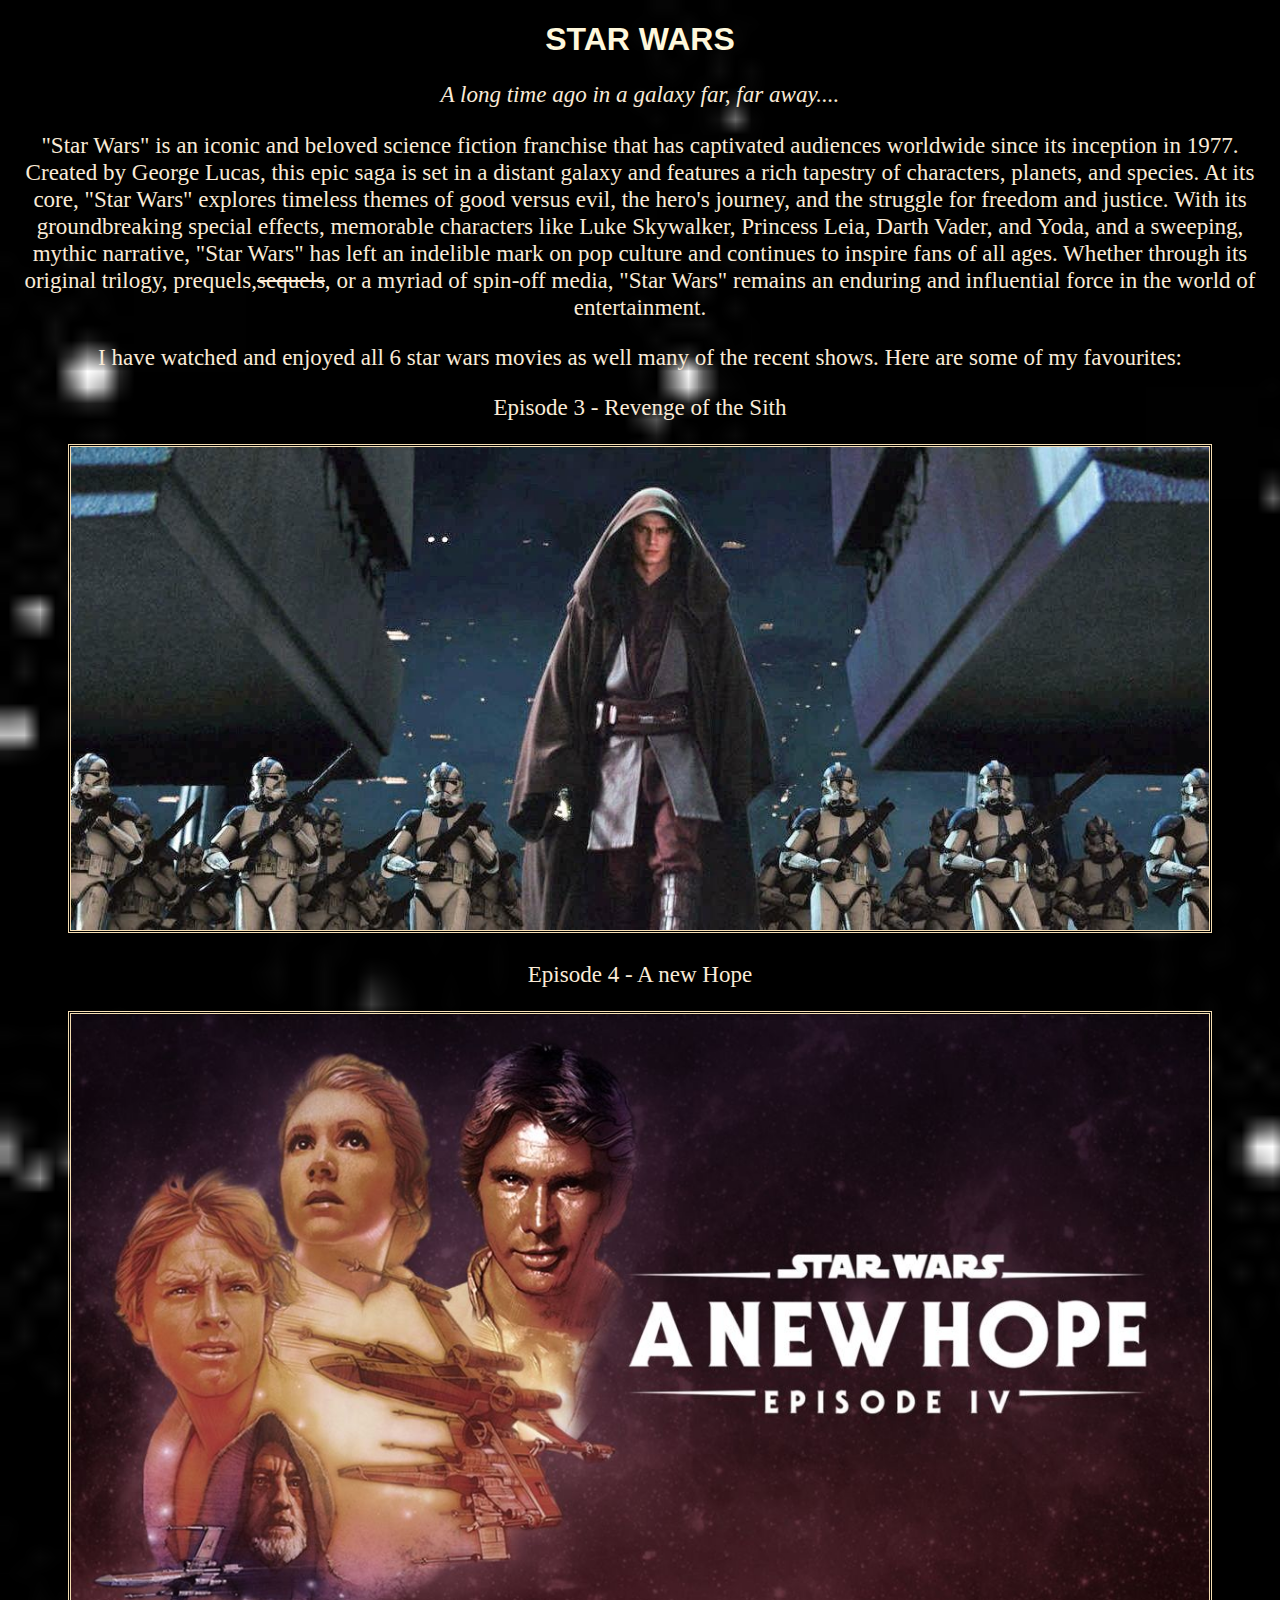
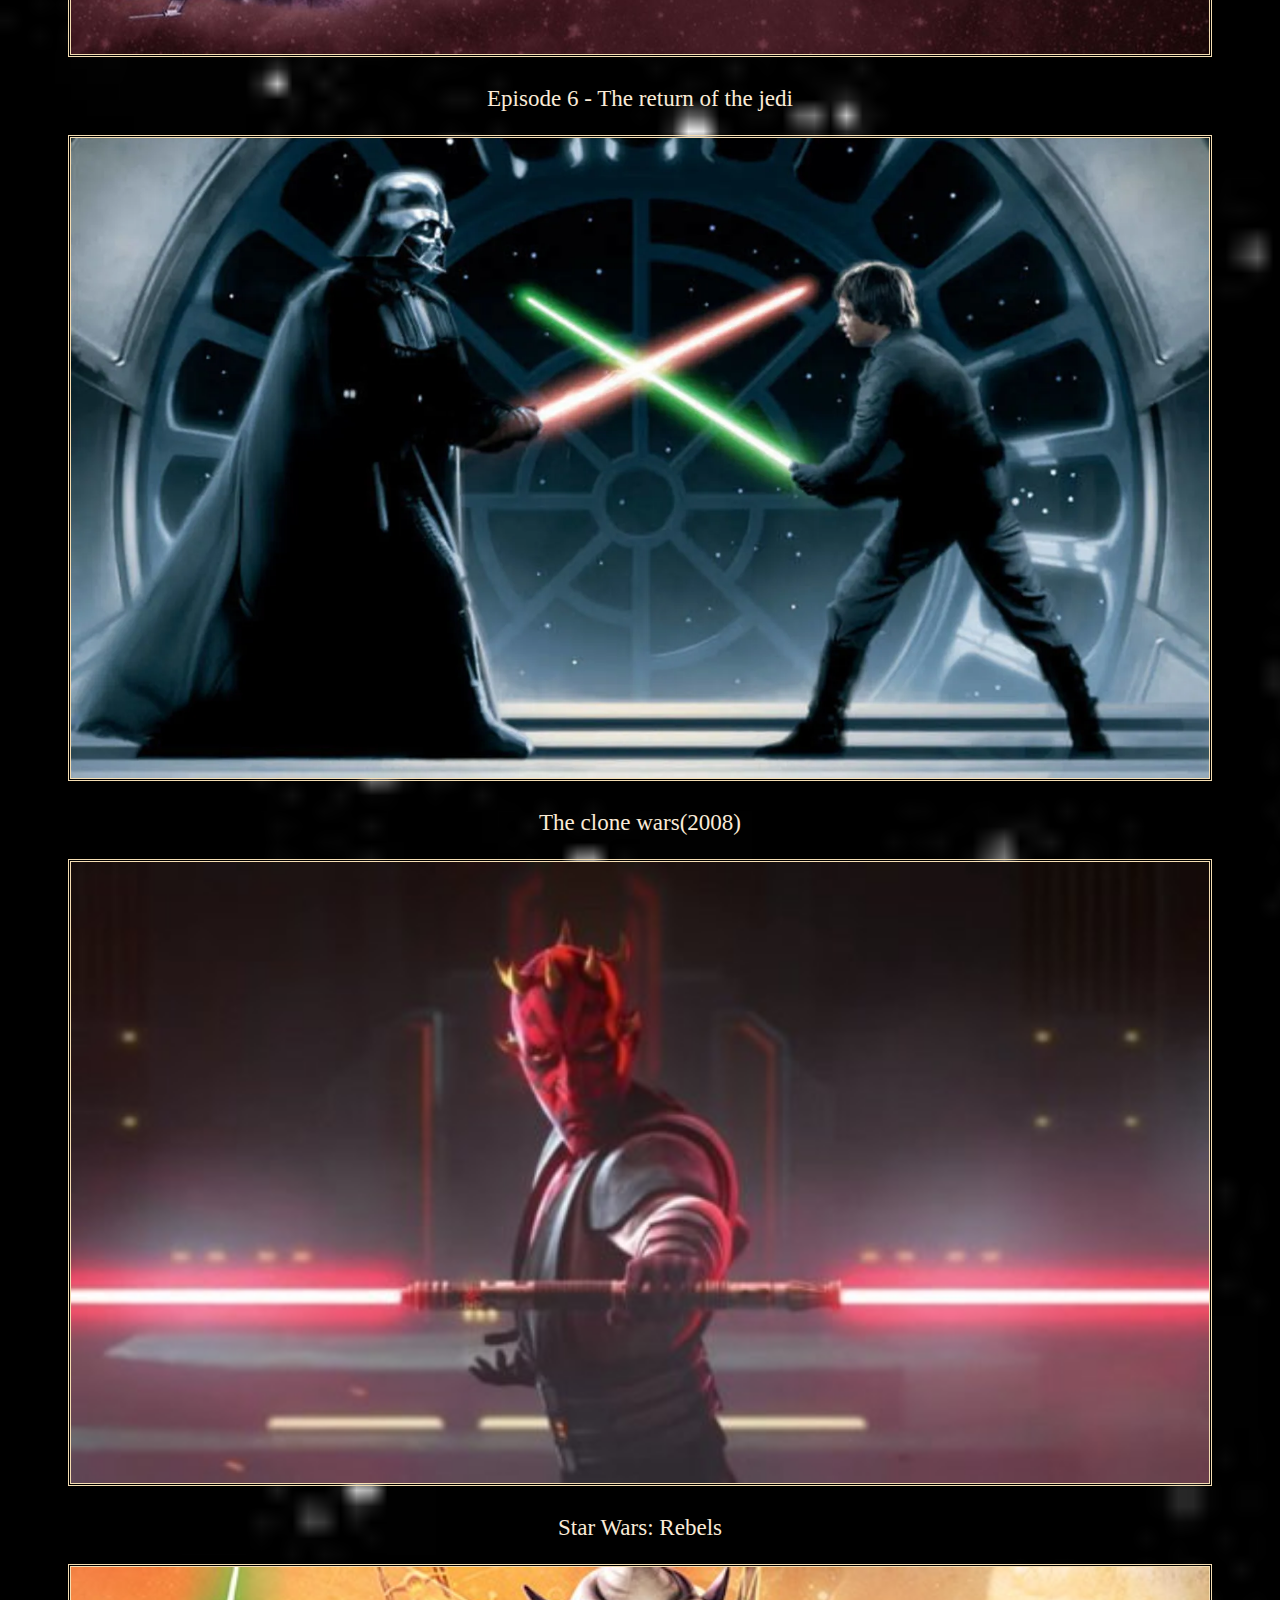
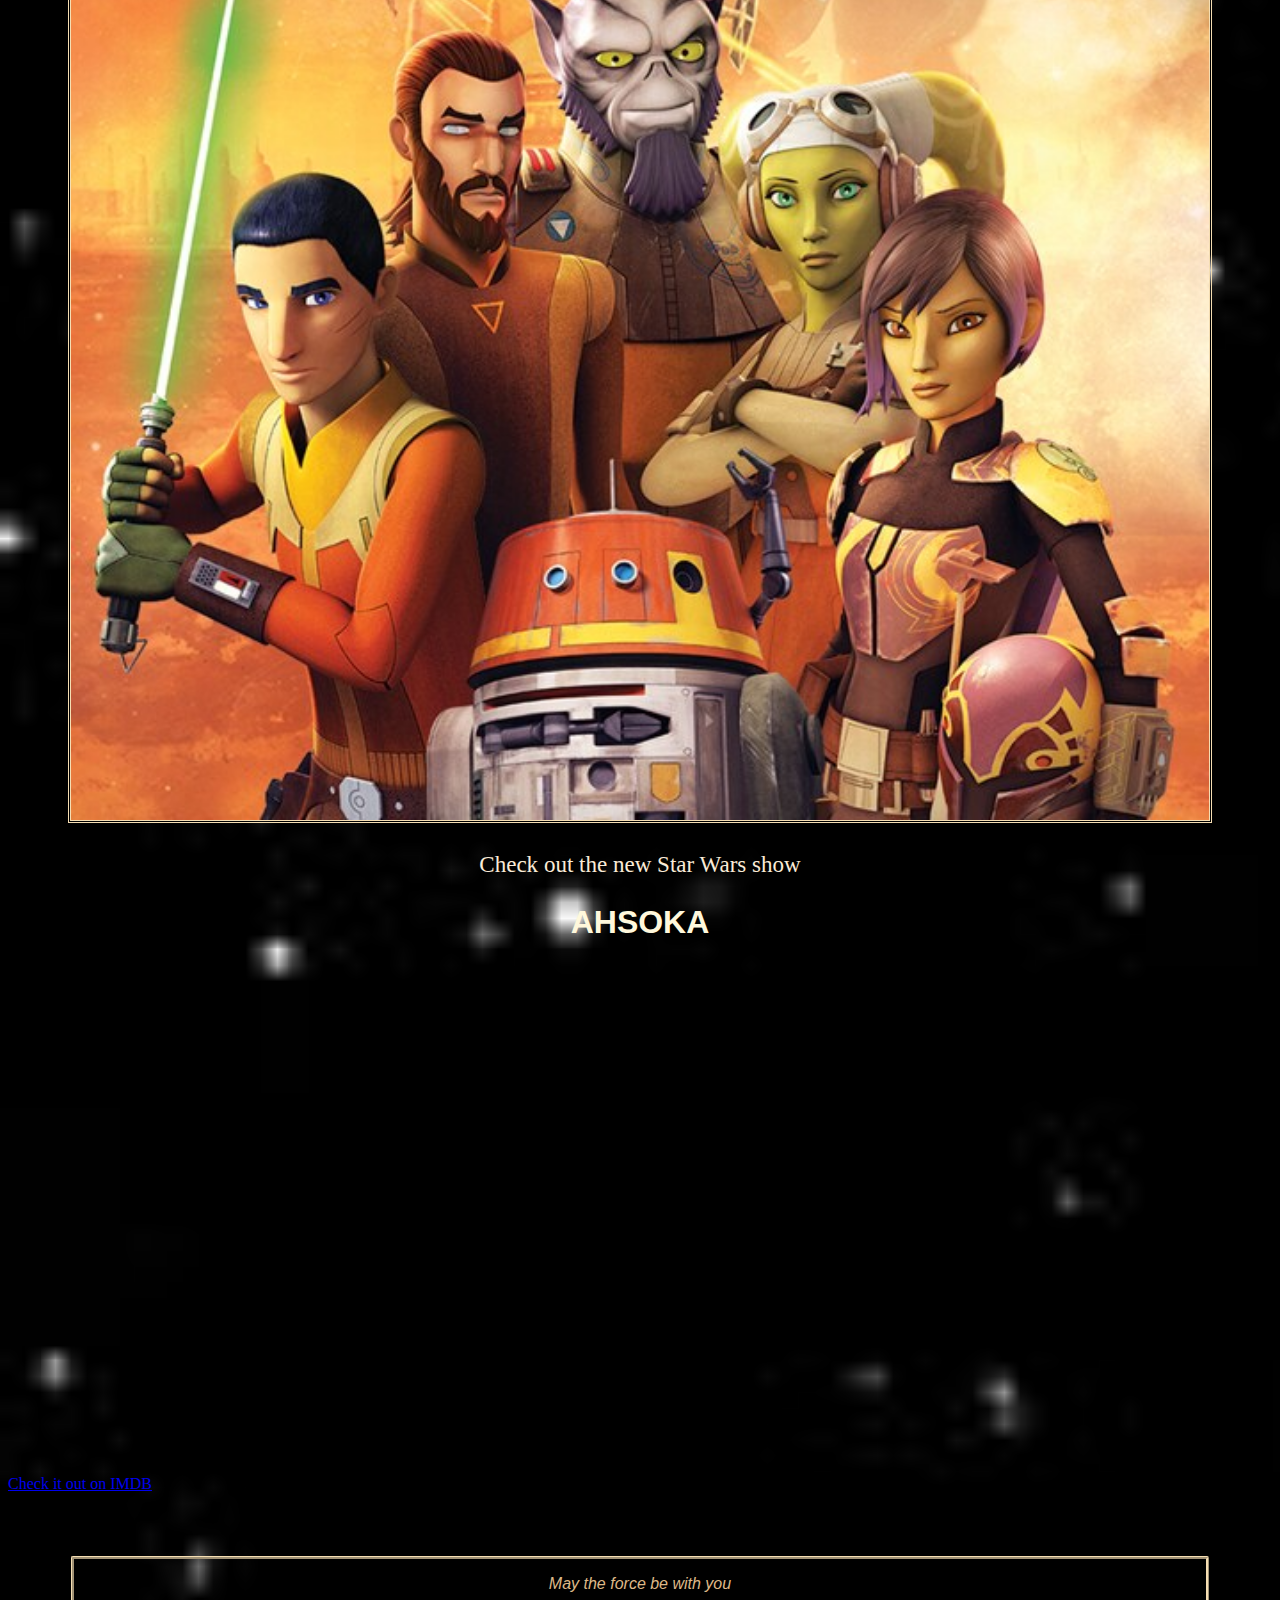
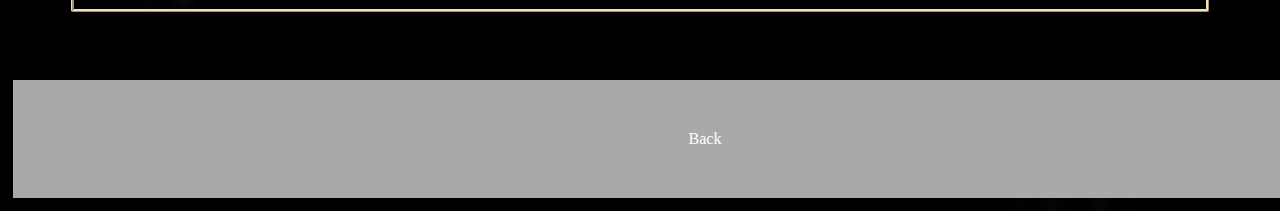
==== item.html @ f9fe6dce "Add files via upload" ====
<!DOCTYPE html>
<html>

<head>
    <meta charset="UTF-8" />
    <title>StarWars</title>
    <link rel="stylesheet" href="common.css">
    <style>
        body {
            background-image: url(sw1.jpg);
            background-size: cover;
            background-repeat: no-repeat;
        }

        .button {
            width: 100%;
            text-align: center;
            background-color: darkgray;
        }

        h1,
        h2 {
            font-size: xx-large;
        }
    </style>

</head>

<body>

    <div class="StarWars">
        <h1>STAR WARS</h1>
        <p><em>A long time ago in a galaxy far, far away....</em></p>
        <p>"Star Wars" is an iconic and beloved science fiction franchise that has captivated audiences worldwide since
            its inception in 1977. Created by George Lucas, this epic saga is set in a distant galaxy and features a
            rich tapestry of characters, planets, and species. At its core, "Star Wars" explores timeless themes of good
            versus evil, the hero's journey, and the struggle for freedom and justice. With its groundbreaking special
            effects, memorable characters like Luke Skywalker, Princess Leia, Darth Vader, and Yoda, and a sweeping,
            mythic narrative, "Star Wars" has left an indelible mark on pop culture and continues to inspire fans of all
            ages. Whether through its original trilogy, prequels,<s>sequels</s>, or a myriad of spin-off media, "Star
            Wars" remains an enduring and influential force in the world of entertainment.</p>
        <p>I have watched and enjoyed all 6 star wars movies as well many of the recent shows. Here are some of my
            favourites: </p>
        <p>Episode 3 - Revenge of the Sith </p>
        <img src="sw2.jpg" alt="ROTS">
        <p>Episode 4 - A new Hope </p>
        <img src="sw3.jpg" alt="ANH">
        <p>Episode 6 - The return of the jedi </p>
        <img src="sw4.webp" alt="ROTJ">
        <p>The clone wars(2008)</p>
        <img src="sw5.jpg" alt="CW">
        <p>Star Wars: Rebels</p>
        <img src="sw6.jpg" alt="Rebels">
        <p>Check out the new Star Wars show </p>
        <h2>AHSOKA</h2>
        <iframe width="892" height="502" src="https://www.youtube.com/embed/J_1EXWNETiI"
            title="Ahsoka | Official Trailer | Disney+" frameborder="0"
            allow="accelerometer; autoplay; clipboard-write; encrypted-media; gyroscope; picture-in-picture; web-share"
            allowfullscreen></iframe>
    </div>
    <a href="https://www.imdb.com/title/tt13622776/">Check it out on IMDB</a>


    <div class="quote">
        <p>May the force be with you</p>
    </div>
    <a href="index.html" class="button">Back</a>
</body>

</html>
---- common.css ----
body {
    background-image: url(background.jpg);
    background-size: cover;
    background-repeat: no-repeat;
}

h1{
    font-family:Arial, Helvetica, sans-serif;
    color: cornsilk;
}
h2{
    font-family:Arial, Helvetica, sans-serif;
    color: cornsilk;
}
p{
    font-family:Arial, Helvetica, sans-serif;
    color: burlywood;
}
.quote {
    text-align: center;
    font-style: italic;
    margin: 5%;
    color: blanchedalmond;
    border: wheat;
    border-radius: 2px;
    border-style:ridge;
    
}
ul { 
    color: bisque;
}

img{
    border: 3px wheat double;
    width: 90%;
}
.Attraction {
    font-family: Arial, Helvetica, sans-serif;
    font-style: italic;
    color: aliceblue;
    text-align: center;
}
.Attraction img{
    width: 75%;
    display: block;
    margin-left: auto;
    margin-right: auto;
}

.StarWars {
    text-align: center;
    font-family:'Times New Roman', Times, serif;
    color:antiquewhite;
    font-size: larger;
}
.StarWars p{
    text-align: center;
    font-family:'Times New Roman', Times, serif;
    color:antiquewhite;
    font-size: larger;
}
.button {
    display: inline-block;
    padding: 50px 60px;
    background-color: #0077cc;
    color: #fff;
    text-decoration:dotted;
    border:5px;
    cursor: pointer;
    margin: 5px;
}
.buttons{
    text-align: center;
}
.TwoColumns{
    display: flex;
    flex-direction: row;
    justify-content: center;
}
@media screen and (max-width: 500px) {
    .buttons {
        margin: 10px;
    }

    .button {
        margin: 5px 0;
    }
    .TwoColumns{
        display: flex;
        flex-direction: column;
        justify-content: center;
    }
}
li{
    text-align: left;
}
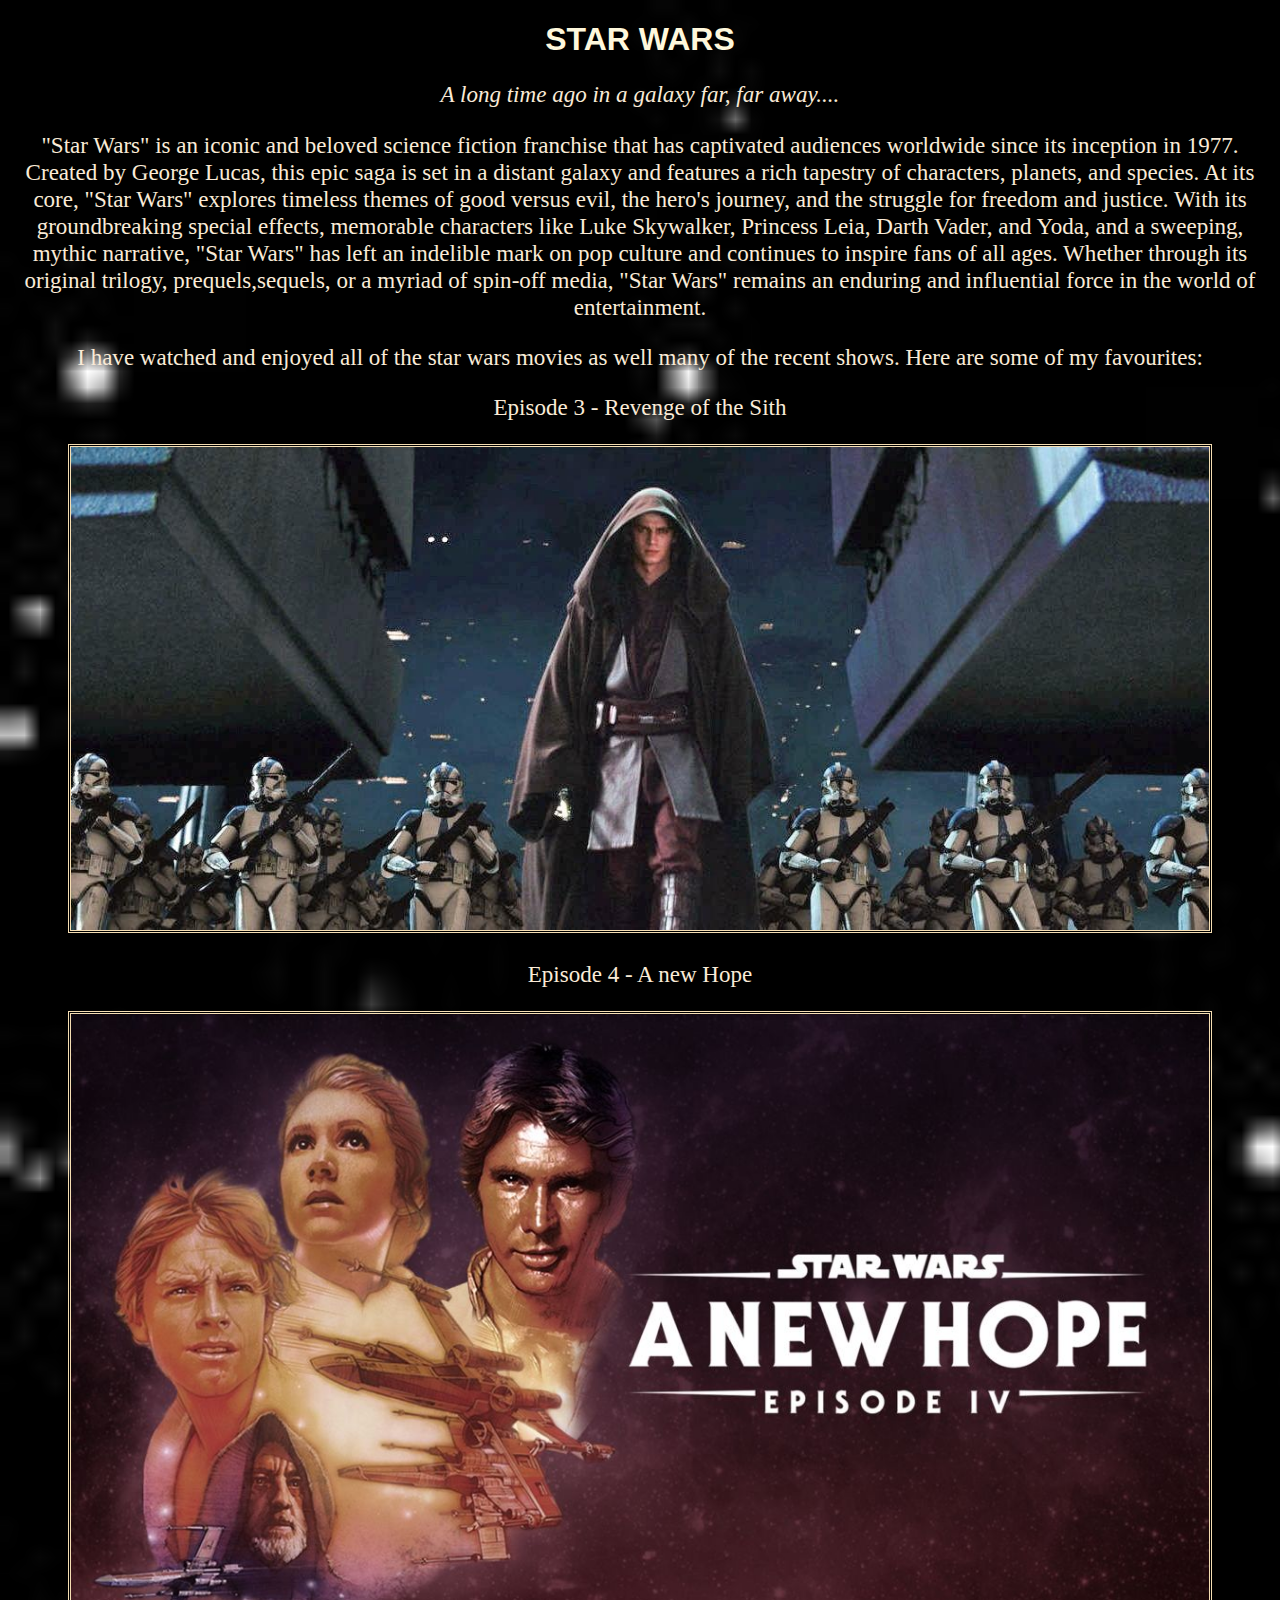
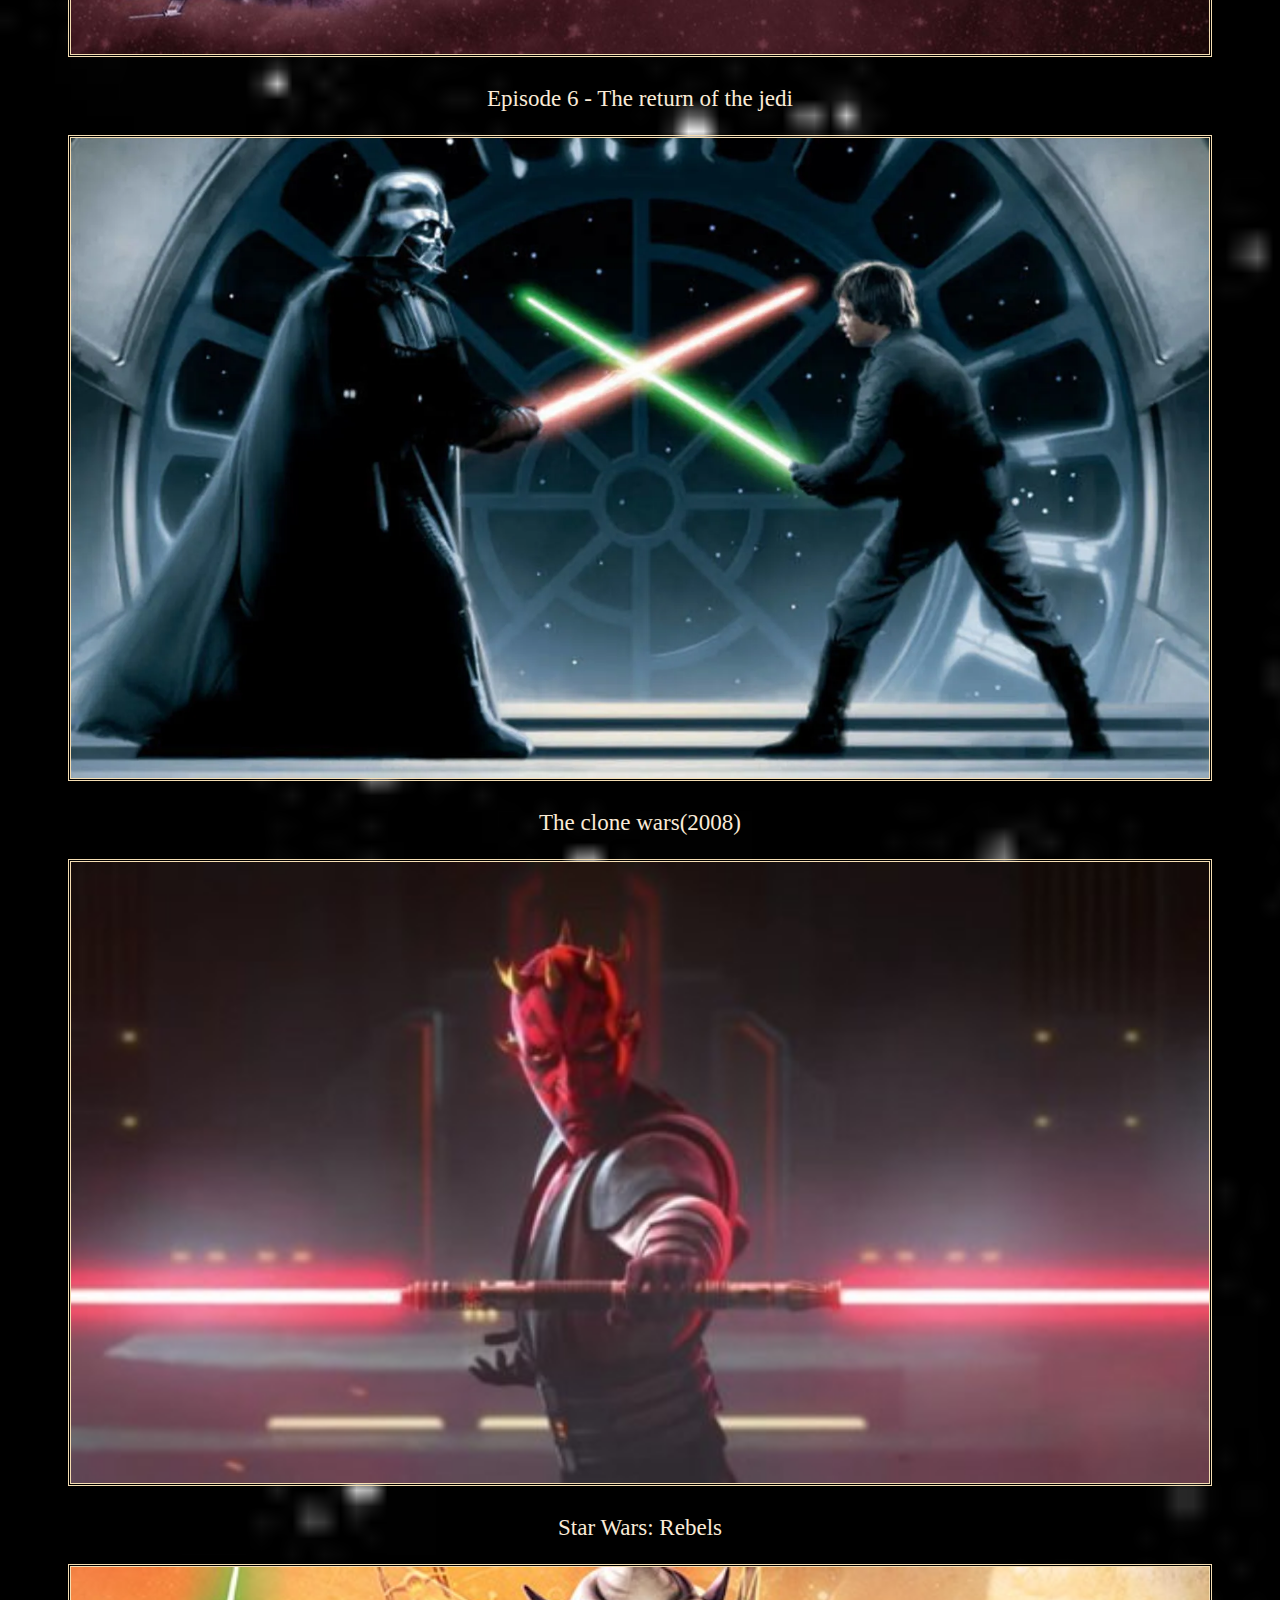
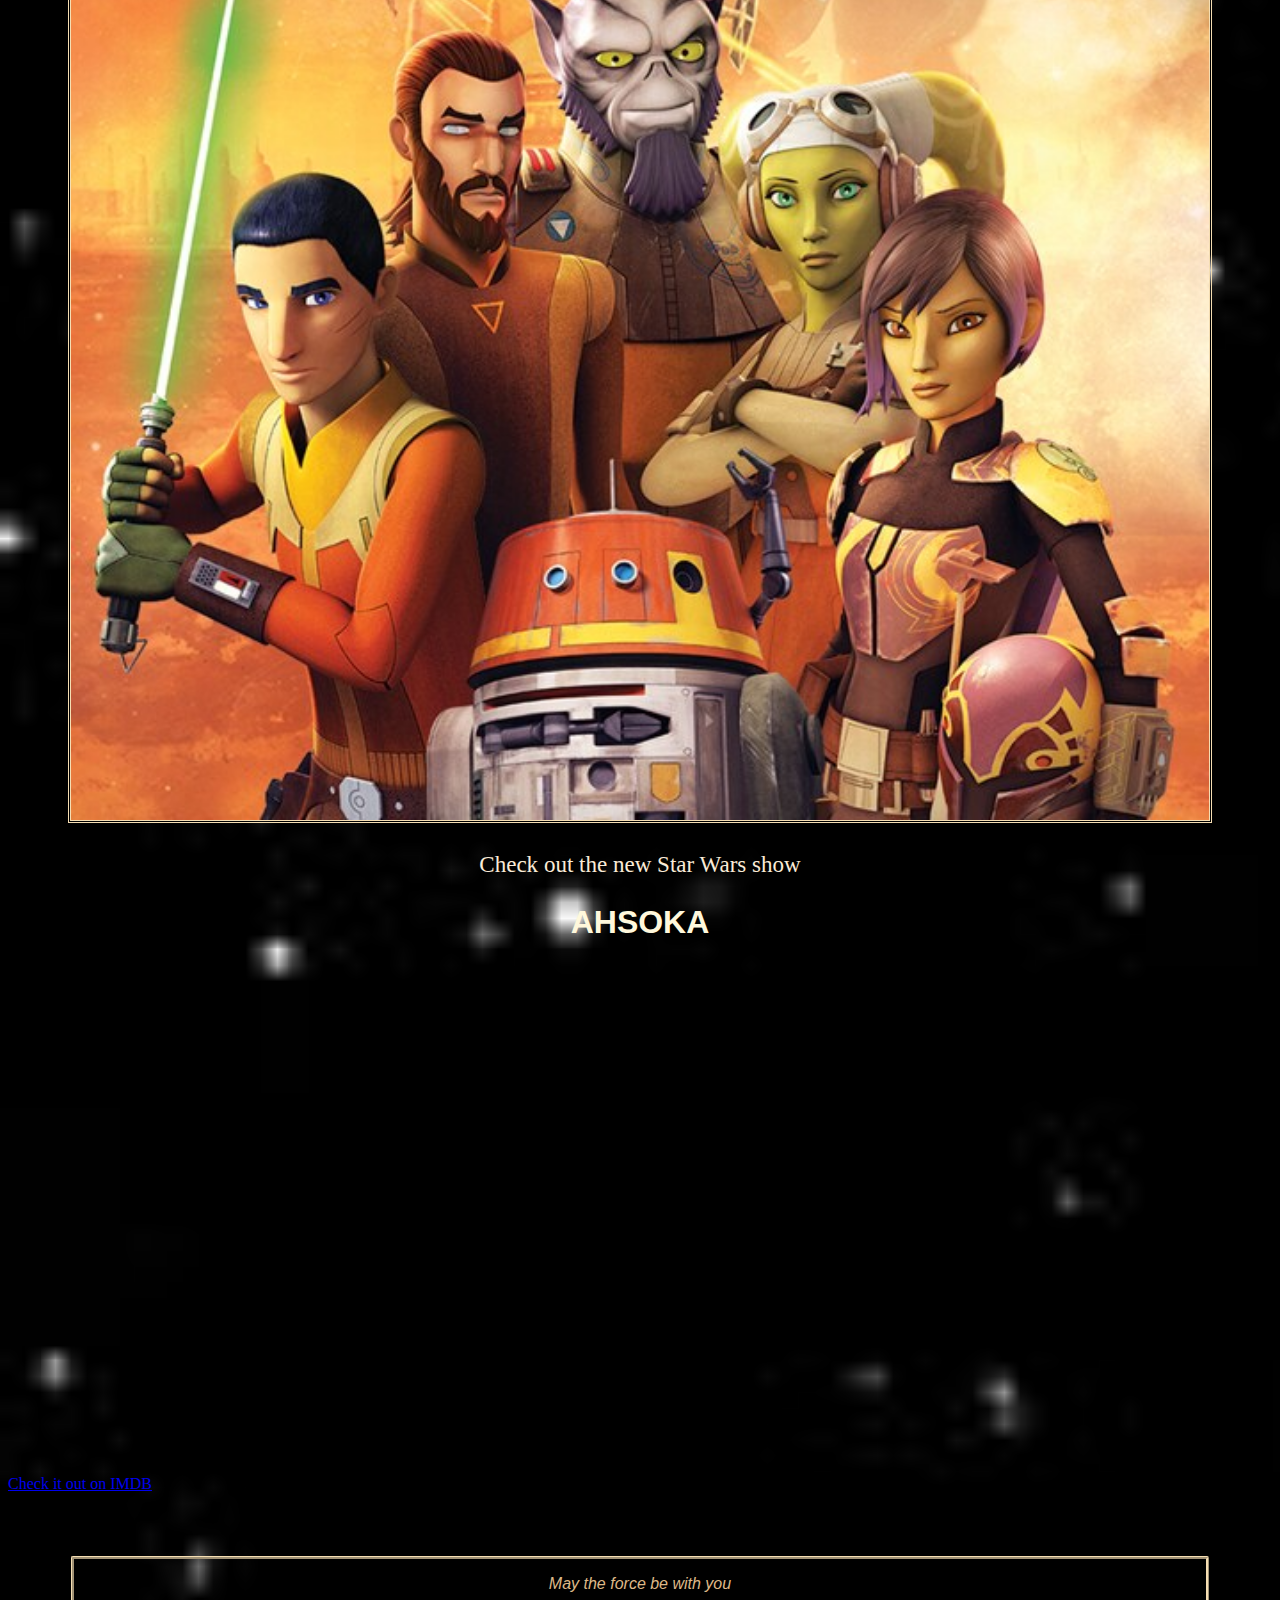
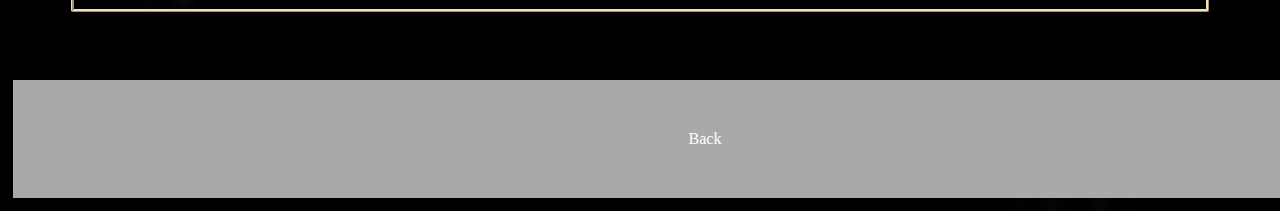
==== commit 1aa1d12e: "Update item.html" ====
--- a/item.html
+++ b/item.html
@@ -37,9 +37,9 @@
             versus evil, the hero's journey, and the struggle for freedom and justice. With its groundbreaking special
             effects, memorable characters like Luke Skywalker, Princess Leia, Darth Vader, and Yoda, and a sweeping,
             mythic narrative, "Star Wars" has left an indelible mark on pop culture and continues to inspire fans of all
-            ages. Whether through its original trilogy, prequels,<s>sequels</s>, or a myriad of spin-off media, "Star
+            ages. Whether through its original trilogy, prequels,sequels, or a myriad of spin-off media, "Star
             Wars" remains an enduring and influential force in the world of entertainment.</p>
-        <p>I have watched and enjoyed all 6 star wars movies as well many of the recent shows. Here are some of my
+        <p>I have watched and enjoyed all of the star wars movies as well many of the recent shows. Here are some of my
             favourites: </p>
         <p>Episode 3 - Revenge of the Sith </p>
         <img src="sw2.jpg" alt="ROTS">
@@ -67,4 +67,4 @@
     <a href="index.html" class="button">Back</a>
 </body>
 
-</html>+</html>
